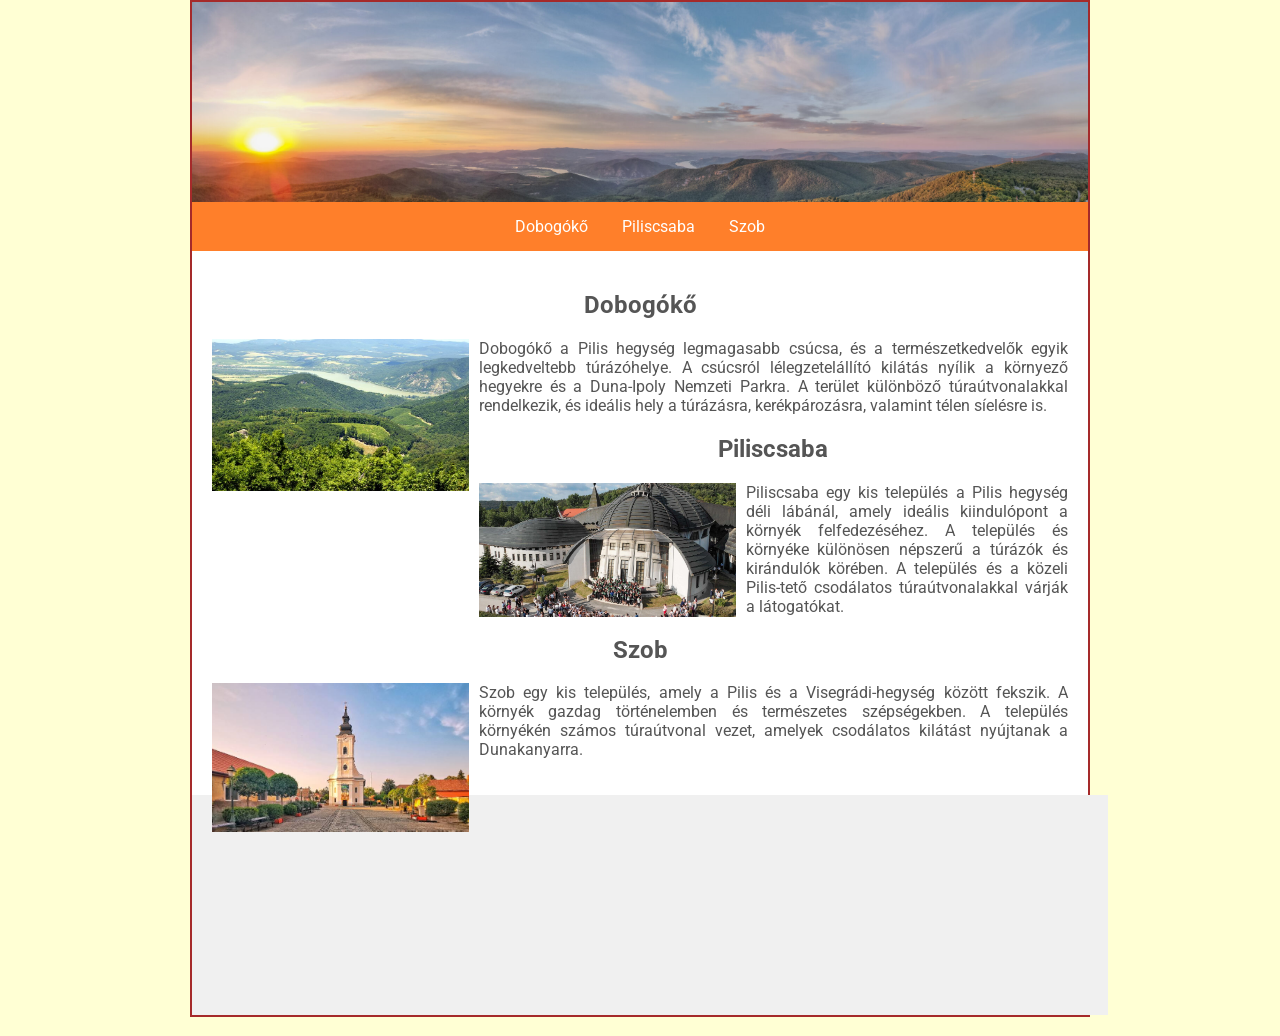
==== index.html @ d310d356 "hazifeladat" ====
<!DOCTYPE html>
<html lang="hu">

<head>
    <meta charset="UTF-8">
    <meta name="viewport" content="width=device-width, initial-scale=1.0">
    <title>Pilis Túra</title>
    <link href="https://fonts.googleapis.com/css2?family=Roboto:wght@400;700&display=swap" rel="stylesheet">
    <link rel="stylesheet" href="css/style.css">
</head>

<body>

    <div class="container">


        <header></header>


        <nav>
            <a href="#dobogoko">Dobogókő</a>
            <a href="#piliscsaba">Piliscsaba</a>
            <a href="#szob">Szob</a>
        </nav>


        <div class="content">
            <h2 id="dobogoko">Dobogókő</h2>
            <img src="img/dobogoko.jpg" alt="Dobogókő">
            <p>
                Dobogókő a Pilis hegység legmagasabb csúcsa, és a természetkedvelők egyik legkedveltebb túrázóhelye.
                A csúcsról lélegzetelállító kilátás nyílik a környező hegyekre és a Duna-Ipoly Nemzeti Parkra.
                A terület különböző túraútvonalakkal rendelkezik, és ideális hely a túrázásra, kerékpározásra, valamint
                télen síelésre is.
            </p>

            <h2 id="piliscsaba">Piliscsaba</h2>
            <img src="img/piliscsaba.jpg" alt="Piliscsaba">
            <p>
                Piliscsaba egy kis település a Pilis hegység déli lábánál, amely ideális kiindulópont a környék
                felfedezéséhez.
                A település és környéke különösen népszerű a túrázók és kirándulók körében. A település és a közeli
                Pilis-tető csodálatos túraútvonalakkal várják a látogatókat.
            </p>

            <h2 id="szob">Szob</h2>
            <img src="img/szob.jpg" alt="Szob">
            <p>
                Szob egy kis település, amely a Pilis és a Visegrádi-hegység között fekszik. A környék gazdag
                történelemben és természetes szépségekben.
                A település környékén számos túraútvonal vezet, amelyek csodálatos kilátást nyújtanak a Dunakanyarra.
            </p>
        </div>


        <footer>
            <div id="map">
                
                <iframe
                    src="https://www.google.com/maps/embed?pb=!1m18!1m12!1m3!1d10737.424748997015!2d18.88500821823842!3d47.71633563919831!2m3!1f0!2f0!3f0!3m2!1i1024!2i768!4f13.1!3m3!1m2!1s0x476a7c71a7bfaf83%3A0xa00c42b8575e3b0!2sPilisszentkereszt%2C%20Dobog%C3%B3k%C5%91%2C%202099!5e0!3m2!1shu!2shu!4v1739720347549!5m2!1shu!2shu"
                    width="100%"
                    height="200"
                    style="border:0;"
                    allowfullscreen=""
                    loading="lazy">
                </iframe>
            </div>
        </footer>

    </div>

</body>

</html>
---- css/style.css ----
body {
    font-family: 'Roboto', sans-serif;
    background-color: #FFFFD4;
    margin: 0;
    padding: 0;
}


.container {
    width: 70%;
    margin: 0 auto;
    border: 2px solid brown;
}

header {
    background-image: url(../img/pilis.jpg); 
    background-size: cover;
    height: 200px;
}

nav {
    background-color: #FF7F2A;
    text-align: center;
}

nav a {
    color: white;
    padding: 15px;
    text-decoration: none;
    display: inline-block;
}

nav a:hover {
    background-color: #BF153F;
}


.content {
    background-color: white;
    color: #555;
    padding: 20px;
}

.content h2 {
    text-align: center;
}

.content img {
    width: 30%;
    margin-right: 10px;
    float: left;
}

.content p {
    text-align: justify;
    padding-left: 10px;
}


footer {
    width: 100%;
    height: 200px;
    background-color: #f0f0f0;
    padding: 10px;
    margin: 0 auto;
    
}

#map {
    width: 100%;
    height: 100%;
}
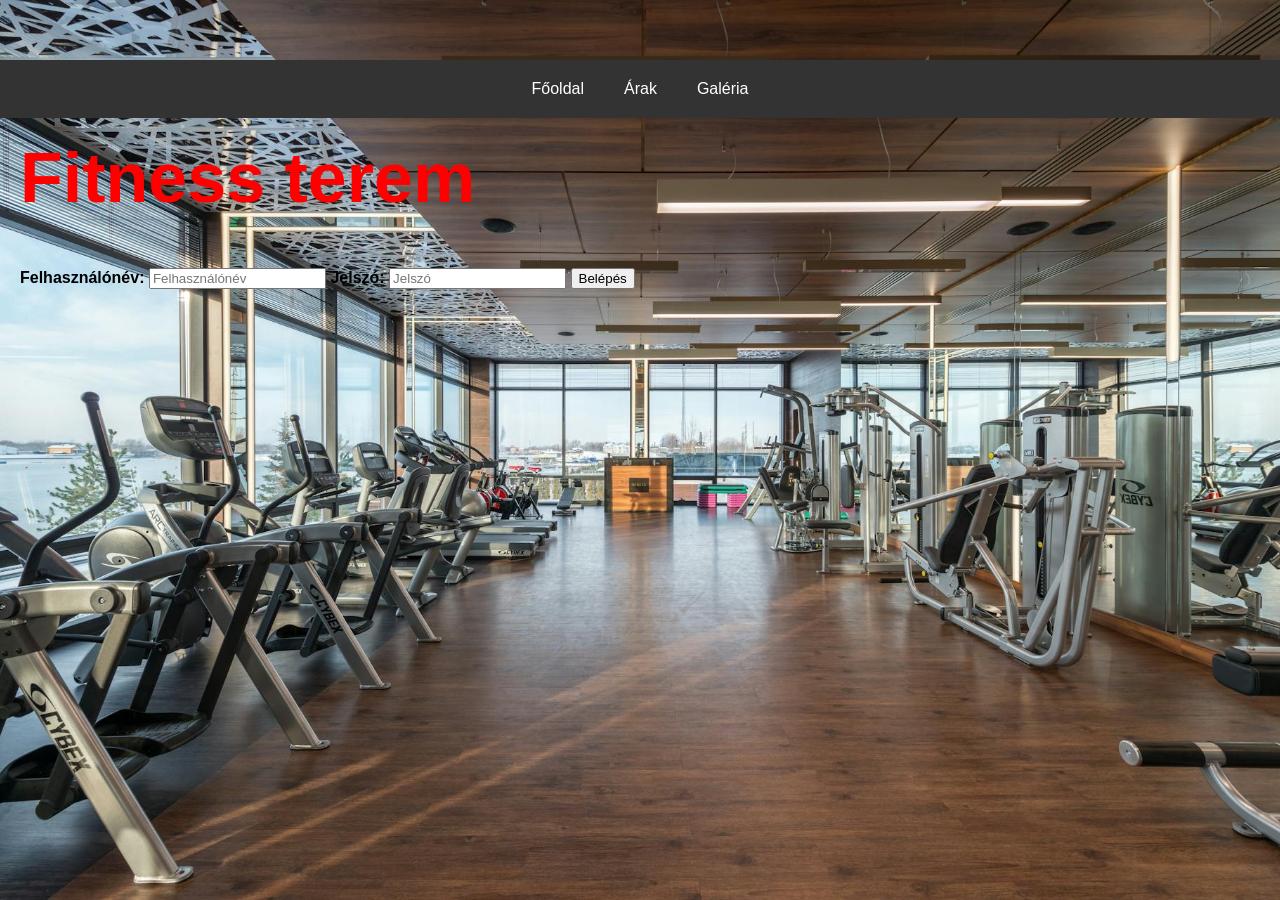
==== commit de98a117: "hazi" ====
--- a/index.html
+++ b/index.html
@@ -1,74 +1,30 @@
 <!DOCTYPE html>
 <html lang="hu">
-
 <head>
     <meta charset="UTF-8">
     <meta name="viewport" content="width=device-width, initial-scale=1.0">
-    <title>Pilis Túra</title>
-    <link href="https://fonts.googleapis.com/css2?family=Roboto:wght@400;700&display=swap" rel="stylesheet">
-    <link rel="stylesheet" href="css/style.css">
+    <title>Főoldal</title>
+    <link rel="stylesheet" href="css/stlye.css">
 </head>
-
 <body>
-
     <div class="container">
-
-
-        <header></header>
-
-
-        <nav>
-            <a href="#dobogoko">Dobogókő</a>
-            <a href="#piliscsaba">Piliscsaba</a>
-            <a href="#szob">Szob</a>
-        </nav>
-
-
+        <div class="navbar">
+            <ul>
+                <li><a href="index.html">Főoldal</a></li>
+                <li><a href="page1.html">Árak</a></li>
+                <li><a href="page2.html">Galéria</a></li>
+            </ul>
+        </div>
         <div class="content">
-            <h2 id="dobogoko">Dobogókő</h2>
-            <img src="img/dobogoko.jpg" alt="Dobogókő">
-            <p>
-                Dobogókő a Pilis hegység legmagasabb csúcsa, és a természetkedvelők egyik legkedveltebb túrázóhelye.
-                A csúcsról lélegzetelállító kilátás nyílik a környező hegyekre és a Duna-Ipoly Nemzeti Parkra.
-                A terület különböző túraútvonalakkal rendelkezik, és ideális hely a túrázásra, kerékpározásra, valamint
-                télen síelésre is.
-            </p>
-
-            <h2 id="piliscsaba">Piliscsaba</h2>
-            <img src="img/piliscsaba.jpg" alt="Piliscsaba">
-            <p>
-                Piliscsaba egy kis település a Pilis hegység déli lábánál, amely ideális kiindulópont a környék
-                felfedezéséhez.
-                A település és környéke különösen népszerű a túrázók és kirándulók körében. A település és a közeli
-                Pilis-tető csodálatos túraútvonalakkal várják a látogatókat.
-            </p>
-
-            <h2 id="szob">Szob</h2>
-            <img src="img/szob.jpg" alt="Szob">
-            <p>
-                Szob egy kis település, amely a Pilis és a Visegrádi-hegység között fekszik. A környék gazdag
-                történelemben és természetes szépségekben.
-                A település környékén számos túraútvonal vezet, amelyek csodálatos kilátást nyújtanak a Dunakanyarra.
-            </p>
+            <h1>Fitness terem</h1>
+            <form action="" method="post">
+                <label for="loginName">Felhasználónév:</label>
+                <input type="text" name="userName" id="loginName" placeholder="Felhasználónév" required>
+                <label for="password">Jelszó:</label>
+                <input type="password" name="password" id="password" placeholder="Jelszó">
+                <input type="submit" value="Belépés">
+            </form>
         </div>
-
-
-        <footer>
-            <div id="map">
-                
-                <iframe
-                    src="https://www.google.com/maps/embed?pb=!1m18!1m12!1m3!1d10737.424748997015!2d18.88500821823842!3d47.71633563919831!2m3!1f0!2f0!3f0!3m2!1i1024!2i768!4f13.1!3m3!1m2!1s0x476a7c71a7bfaf83%3A0xa00c42b8575e3b0!2sPilisszentkereszt%2C%20Dobog%C3%B3k%C5%91%2C%202099!5e0!3m2!1shu!2shu!4v1739720347549!5m2!1shu!2shu"
-                    width="100%"
-                    height="200"
-                    style="border:0;"
-                    allowfullscreen=""
-                    loading="lazy">
-                </iframe>
-            </div>
-        </footer>
-
     </div>
-
 </body>
-
 </html>
--- a/css/stlye.css
+++ b/css/stlye.css
@@ -0,0 +1,89 @@
+* {
+    margin: 0;
+    padding 0;
+    box-sizing: border-box;
+}
+
+body, html {
+    margin: 0;
+    padding: 0;
+    font-family: Arial, sans-serif;
+    background-image: url(../img/background.jpg);
+    background-size: cover; /* A kép teljes mértékben kitölti a rendelkezésre álló teret */
+    background-position: center center; /* A kép középre igazítása */
+    background-attachment: fixed; /* A háttér rögzítése, hogy ne mozduljon el a görgetéskor */
+    background-repeat: no-repeat;
+}
+h1 {
+    color: red;
+    font-size: 70px;
+}
+
+/* Navigációs sáv */
+.navbar {
+    background-color: #333;
+    width: 100%;
+    text-align: center; /* Középre igazítás */
+    padding: 10px 0;
+}
+
+.navbar ul {
+    list-style-type: none;
+    padding: 0;
+    margin: 0;
+    display: flex;
+    justify-content: center; /* Középre igazítás a vízszintes menü elemeknek */
+}
+
+.navbar ul li {
+    padding: 10px 20px;
+}
+
+.navbar ul li a {
+    color: white;
+    text-decoration: none;
+    display: block;
+}
+
+.navbar ul li a:hover {
+    background-color: #575757;
+    font-size: 130%;
+}
+
+/* Tartalom terület */
+.container {
+    padding-top: 60px; /* A navigációs menü magassága */
+}
+
+.content {
+    padding: 20px;
+}
+
+/* Reszponzív média lekérdezések */
+@media (max-width: 768px) {
+    .navbar ul {
+        flex-direction: column;
+        align-items: center;
+    }
+}
+
+form {
+    padding-top: 50px;
+    font-weight: bolder;
+}
+
+.image-container {
+    display: flex;               /* Flexbox konténer */
+    justify-content: space-around; /* A képek egyenletes elosztása */
+    gap: 10px;                   /* Távolság a képek között */
+}
+
+.image-container img {
+    width: 30%;                  /* A képek szélessége */
+    height: auto;                /* A képek magasságának automatikus beállítása a szélesség alapján */
+    object-fit: cover;           /* A képek nem torzulnak, hanem kitöltik a rendelkezésre álló teret */
+}
+table {
+    background-color: #575757;
+    color: white;
+}
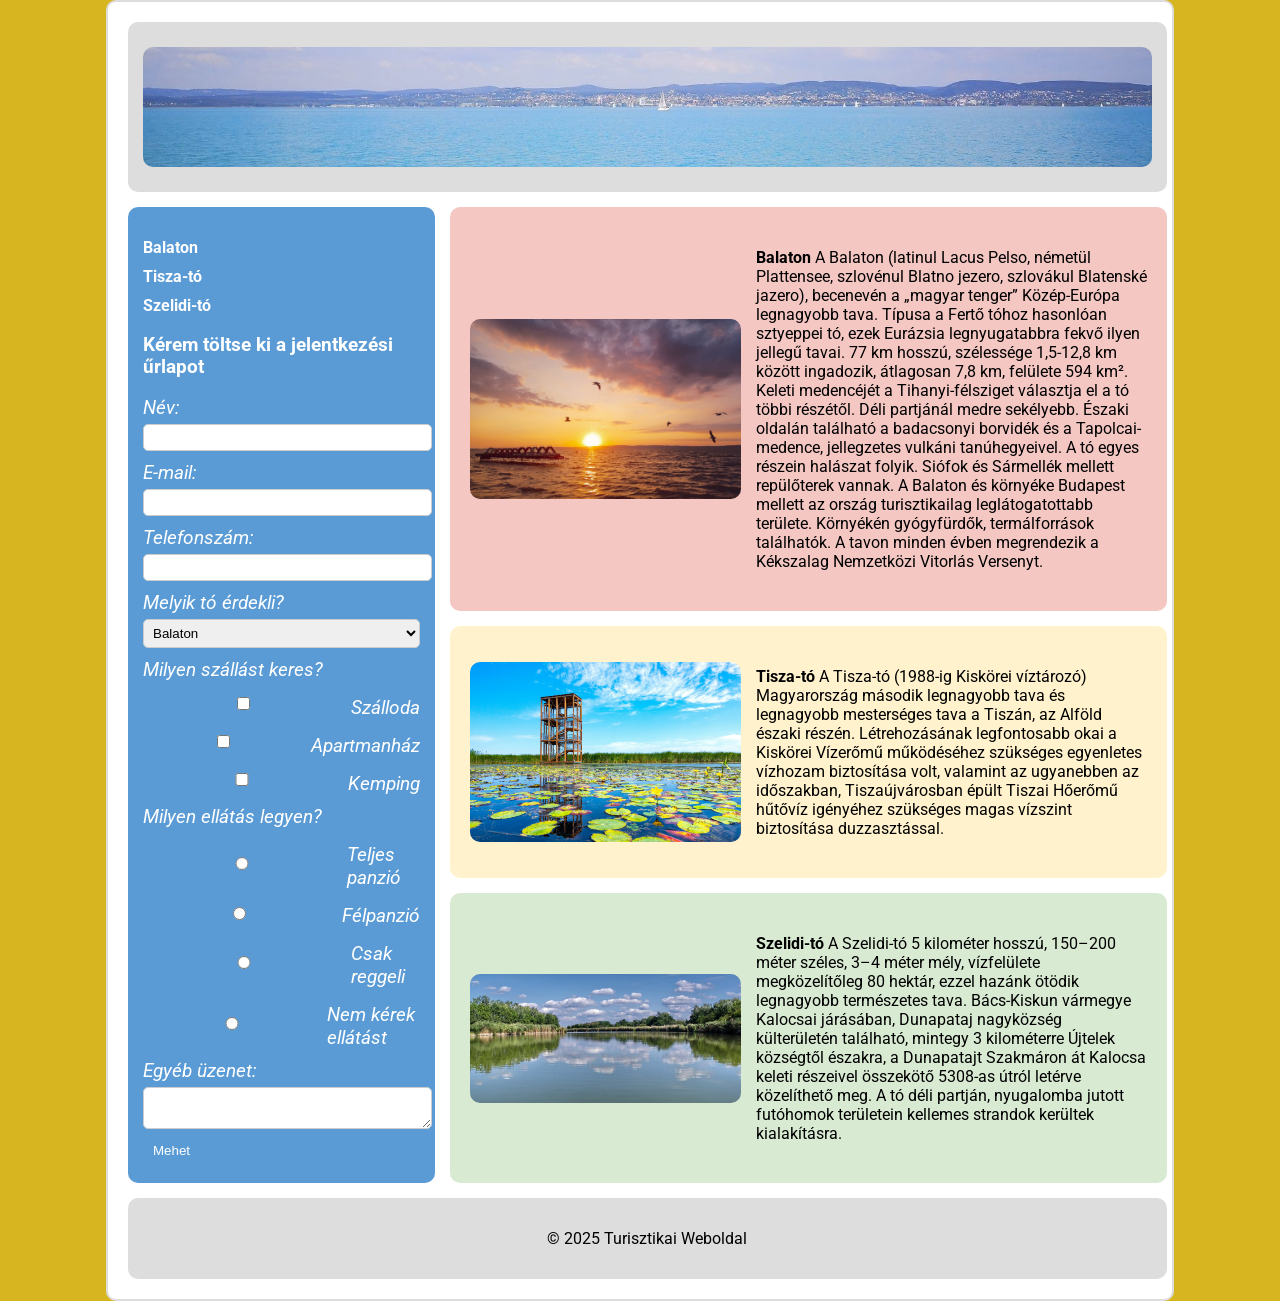
==== commit e93e7ed0: "hazi" ====
--- a/index.html
+++ b/index.html
@@ -1,30 +1,120 @@
 <!DOCTYPE html>
 <html lang="hu">
+
 <head>
     <meta charset="UTF-8">
     <meta name="viewport" content="width=device-width, initial-scale=1.0">
-    <title>Főoldal</title>
-    <link rel="stylesheet" href="css/stlye.css">
+    <title>Turisztikai Oldal</title>
+    <link rel="stylesheet" href="css/style.css">
+    <link href="https://fonts.googleapis.com/css2?family=Roboto&display=swap" rel="stylesheet">
 </head>
+
 <body>
     <div class="container">
-        <div class="navbar">
-            <ul>
-                <li><a href="index.html">Főoldal</a></li>
-                <li><a href="page1.html">Árak</a></li>
-                <li><a href="page2.html">Galéria</a></li>
-            </ul>
-        </div>
-        <div class="content">
-            <h1>Fitness terem</h1>
-            <form action="" method="post">
-                <label for="loginName">Felhasználónév:</label>
-                <input type="text" name="userName" id="loginName" placeholder="Felhasználónév" required>
-                <label for="password">Jelszó:</label>
-                <input type="password" name="password" id="password" placeholder="Jelszó">
-                <input type="submit" value="Belépés">
+        <header>
+            <img src="img/beach.jpg" alt="Strand kép">
+        </header>
+        <aside class="sidebar">
+            <nav>
+                <ul>
+                    <li><a href="#balaton">Balaton</a></li>
+                    <li><a href="#tisza">Tisza-tó</a></li>
+                    <li><a href="#szelidi">Szelidi-tó</a></li>
+                </ul>
+            </nav>
+            <h3>Kérem töltse ki a jelentkezési űrlapot</h3>
+            <form>
+                <label for="name">Név:</label>
+                <input type="text" id="name" name="name" required>
+
+                <label for="email">E-mail:</label>
+                <input type="email" id="email" name="email" required>
+
+                <label for="phone">Telefonszám:</label>
+                <input type="tel" id="phone" name="phone" required>
+
+                <label for="lake">Melyik tó érdekli?</label>
+                <select id="lake" name="lake">
+                    <option>Balaton</option>
+                    <option>Tisza-tó</option>
+                    <option>Szelidi-tó</option>
+                </select>
+
+                <label>Milyen szállást keres?</label>
+                <div class="checkbox-group">
+                    <input type="checkbox" id="hotel" name="accommodation" value="hotel">
+                    <label for="hotel">Szálloda</label>
+                </div>
+                <div class="checkbox-group">
+                    <input type="checkbox" id="apartment" name="accommodation" value="apartment">
+                    <label for="apartment">Apartmanház</label>
+                </div>
+                <div class="checkbox-group">
+                    <input type="checkbox" id="camping" name="accommodation" value="camping">
+                    <label for="camping">Kemping</label>
+                </div>
+
+                <label>Milyen ellátás legyen?</label>
+                <div class="radio-group">
+                    <input type="radio" id="full-board" name="meal" value="full" required>
+                    <label for="full-board">Teljes panzió</label>
+                </div>
+                <div class="radio-group">
+                    <input type="radio" id="half-board" name="meal" value="half">
+                    <label for="half-board">Félpanzió</label>
+                </div>
+                <div class="radio-group">
+                    <input type="radio" id="breakfast" name="meal" value="breakfast">
+                    <label for="breakfast">Csak reggeli</label>
+                </div>
+                <div class="radio-group">
+                    <input type="radio" id="no-meal" name="meal" value="none">
+                    <label for="no-meal">Nem kérek ellátást</label>
+                </div>
+
+                <label for="message">Egyéb üzenet:</label>
+                <textarea id="message" name="message"></textarea>
+
+                <button type="submit">Mehet</button>
             </form>
-        </div>
+        </aside>
+
+        <section id="balaton" class="section1">
+            <img src="img/balaton.jpg" alt="Balaton">
+            <p><strong>Balaton</strong> A Balaton (latinul Lacus Pelso, németül Plattensee, szlovénul Blatno jezero,
+                szlovákul Blatenské jazero), becenevén a „magyar tenger” Közép-Európa legnagyobb tava. Típusa a Fertő
+                tóhoz hasonlóan sztyeppei tó, ezek Eurázsia legnyugatabbra fekvő ilyen jellegű tavai. 77 km hosszú,
+                szélessége 1,5-12,8 km között ingadozik, átlagosan 7,8 km, felülete 594 km².
+
+                Keleti medencéjét a Tihanyi-félsziget választja el a tó többi részétől. Déli partjánál medre sekélyebb.
+                Északi oldalán található a badacsonyi borvidék és a Tapolcai-medence, jellegzetes vulkáni tanúhegyeivel.
+                A tó egyes részein halászat folyik. Siófok és Sármellék mellett repülőterek vannak. A Balaton és
+                környéke Budapest mellett az ország turisztikailag leglátogatottabb területe. Környékén gyógyfürdők,
+                termálforrások találhatók. A tavon minden évben megrendezik a Kékszalag Nemzetközi Vitorlás Versenyt.
+            </p>
+        </section>
+        <section id="tisza" class="section2">
+            <img src="img/tisza-to.jpg" alt="Tisza-tó">
+            <p><strong>Tisza-tó</strong> A Tisza-tó (1988-ig Kiskörei víztározó) Magyarország második legnagyobb
+                tava és legnagyobb mesterséges tava a Tiszán, az Alföld északi részén. Létrehozásának legfontosabb
+                okai a Kiskörei Vízerőmű működéséhez szükséges egyenletes vízhozam biztosítása volt, valamint az
+                ugyanebben az időszakban, Tiszaújvárosban épült Tiszai Hőerőmű hűtővíz igényéhez szükséges magas
+                vízszint biztosítása duzzasztással.</p>
+        </section>
+        <section id="szelidi" class="section3">
+            <img src="img/szelidi.jpg" alt="Szelidi-tó">
+            <p><strong>Szelidi-tó</strong> A Szelidi-tó 5 kilométer hosszú, 150–200 méter széles, 3–4 méter mély,
+                vízfelülete megközelítőleg 80 hektár, ezzel hazánk ötödik legnagyobb természetes tava. Bács-Kiskun
+                vármegye Kalocsai járásában, Dunapataj nagyközség külterületén található, mintegy 3 kilométerre Újtelek
+                községtől északra, a Dunapatajt Szakmáron át Kalocsa keleti részeivel összekötő 5308-as útról letérve
+                közelíthető meg. A tó déli partján, nyugalomba jutott futóhomok területein kellemes strandok kerültek
+                kialakításra.</p>
+        </section>
+
+        <footer>
+            <p>&copy; 2025 Turisztikai Weboldal</p>
+        </footer>
     </div>
 </body>
+
 </html>
--- a/css/style.css
+++ b/css/style.css
@@ -0,0 +1,128 @@
+body {
+    background-color: #D7B520;
+    font-family: 'Roboto', sans-serif;
+    margin: 0;
+    display: flex;
+    justify-content: center;
+}
+.container {
+    width: 80%;
+    background: #fff;
+    border: 2px solid #ddd;
+    border-radius: 10px;
+    padding: 20px;
+    display: grid;
+    grid-template-areas: 
+        "header header"
+        "sidebar section1"
+        "sidebar section2"
+        "sidebar section3"
+        "footer footer";
+    grid-template-columns: 30% 70%;
+    gap: 15px;
+}
+header {
+    grid-area: header;
+    text-align: center;
+    padding: 15px;
+    background: #ddd;
+    border-radius: 10px;
+    height: 140px;
+    display: flex;
+    align-items: center;
+    justify-content: center;
+    overflow: hidden;
+}
+header img {
+    width: 100%;
+    height: auto;
+    max-height: 120px;
+    object-fit: cover;
+    border-radius: 10px;
+}
+.sidebar {
+    grid-area: sidebar;
+    background: #5A9BD5;
+    padding: 15px;
+    border-radius: 10px;
+    color: white;
+}
+.section1, .section2, .section3 {
+    min-height: 200px;
+    display: flex;
+    align-items: center;
+    justify-content: flex-start;
+    padding: 20px;
+    border-radius: 10px;
+}
+.section1 { grid-area: section1; background: #F4C7C3; }
+.section2 { grid-area: section2; background: #FFF2CC; }
+.section3 { grid-area: section3; background: #D9EAD3; }
+footer {
+    grid-area: footer;
+    text-align: center;
+    padding: 15px;
+    background: #ddd;
+    border-radius: 10px;
+}
+section img {
+    width: 40%;
+    max-height: 200px;
+    object-fit: cover;
+    border-radius: 10px;
+    float: left;
+    margin-right: 15px;
+}
+.sidebar nav ul {
+    list-style: none;
+    padding: 0;
+}
+.sidebar nav ul li {
+    margin-bottom: 10px;
+}
+.sidebar nav ul li a {
+    color: white;
+    text-decoration: none;
+    font-weight: bold;
+}
+form label {
+    display: block;
+    font-style: italic;
+    font-size: 1.2em;
+    margin-top: 10px;
+}
+.checkbox-group, .radio-group {
+    display: flex;
+    align-items: center;
+    gap: 8px;
+    margin-top: 5px;
+}
+input, select, textarea {
+    width: 100%;
+    padding: 5px;
+    margin-top: 5px;
+    border: 1px solid #ccc;
+    border-radius: 5px;
+}
+button {
+    background: #5A9BD5;
+    color: white;
+    padding: 10px;
+    border: none;
+    cursor: pointer;
+    border-radius: 5px;
+}
+@media (max-width: 768px) {
+    .container {
+        display: flex;
+        flex-direction: column;
+    }
+    .sidebar, section, footer {
+        width: 100%;
+    }
+    .sidebar nav ul {
+        display: flex;
+        justify-content: space-around;
+        padding: 0;
+    }
+}
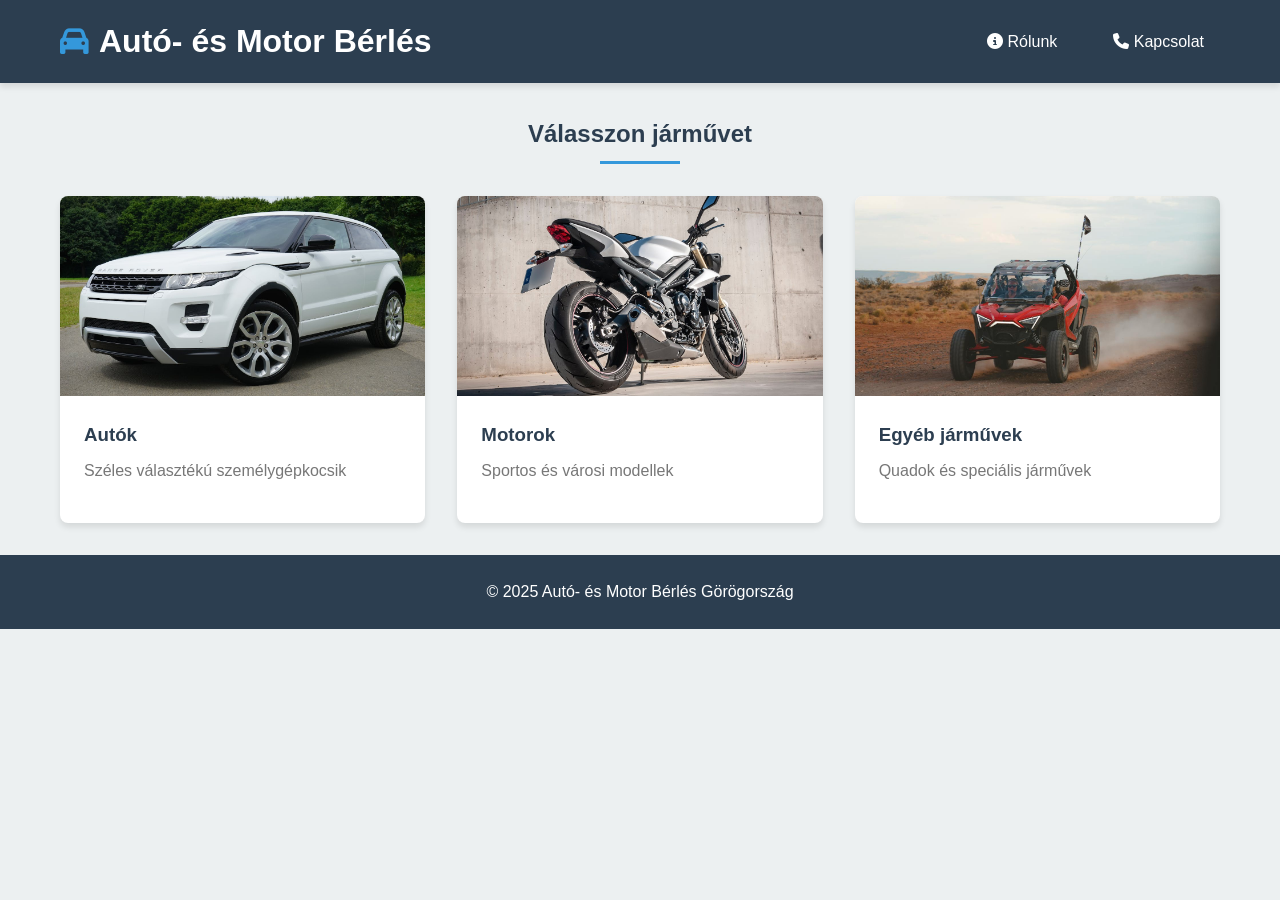
==== commit 81a9bff3: "message" ====
--- a/index.html
+++ b/index.html
@@ -1,120 +1,66 @@
 <!DOCTYPE html>
 <html lang="hu">
-
 <head>
     <meta charset="UTF-8">
     <meta name="viewport" content="width=device-width, initial-scale=1.0">
-    <title>Turisztikai Oldal</title>
+    <meta name="description" content="Prémium autó- és motor bérlés Görögországban">
+    <title>Autó- és Motor Bérlés | Főoldal</title>
     <link rel="stylesheet" href="css/style.css">
-    <link href="https://fonts.googleapis.com/css2?family=Roboto&display=swap" rel="stylesheet">
+    <link rel="stylesheet" href="https://cdnjs.cloudflare.com/ajax/libs/font-awesome/6.4.0/css/all.min.css">
 </head>
-
 <body>
-    <div class="container">
-        <header>
-            <img src="img/beach.jpg" alt="Strand kép">
-        </header>
-        <aside class="sidebar">
-            <nav>
+    <header class="main-header">
+        <div class="header-container">
+            <div class="logo">
+                <i class="fas fa-car"></i>
+                <h1>Autó- és Motor Bérlés</h1>
+            </div>
+            <nav class="main-nav">
                 <ul>
-                    <li><a href="#balaton">Balaton</a></li>
-                    <li><a href="#tisza">Tisza-tó</a></li>
-                    <li><a href="#szelidi">Szelidi-tó</a></li>
+                    <li><a href="rolunk.html"><i class="fas fa-info-circle"></i> Rólunk</a></li>
+                    <li><a href="kapcsolat.html"><i class="fas fa-phone"></i> Kapcsolat</a></li>
                 </ul>
             </nav>
-            <h3>Kérem töltse ki a jelentkezési űrlapot</h3>
-            <form>
-                <label for="name">Név:</label>
-                <input type="text" id="name" name="name" required>
+        </div>
+    </header>
 
-                <label for="email">E-mail:</label>
-                <input type="email" id="email" name="email" required>
+    <main class="main-content">
+        <h2 class="section-title">Válasszon járművet</h2>
+        <div class="vehicle-grid">
+            <a href="auto.html" class="vehicle-card">
+                <div class="vehicle-image-container">
+                    <img src="img/auto.jpg" alt="Autó" class="vehicle-image">
+                </div>
+                <div class="vehicle-info">
+                    <h3 class="vehicle-title">Autók</h3>
+                    <p class="vehicle-description">Széles választékú személygépkocsik</p>
+                </div>
+            </a>
+            
+            <a href="motor.html" class="vehicle-card">
+                <div class="vehicle-image-container">
+                    <img src="img/motor.jpg" alt="Motor" class="vehicle-image">
+                </div>
+                <div class="vehicle-info">
+                    <h3 class="vehicle-title">Motorok</h3>
+                    <p class="vehicle-description">Sportos és városi modellek</p>
+                </div>
+            </a>
+            
+            <a href="egyeb.html" class="vehicle-card">
+                <div class="vehicle-image-container">
+                    <img src="img/egyeb.jpg" alt="Egyéb járművek" class="vehicle-image">
+                </div>
+                <div class="vehicle-info">
+                    <h3 class="vehicle-title">Egyéb járművek</h3>
+                    <p class="vehicle-description">Quadok és speciális járművek</p>
+                </div>
+            </a>
+        </div>
+    </main>
 
-                <label for="phone">Telefonszám:</label>
-                <input type="tel" id="phone" name="phone" required>
-
-                <label for="lake">Melyik tó érdekli?</label>
-                <select id="lake" name="lake">
-                    <option>Balaton</option>
-                    <option>Tisza-tó</option>
-                    <option>Szelidi-tó</option>
-                </select>
-
-                <label>Milyen szállást keres?</label>
-                <div class="checkbox-group">
-                    <input type="checkbox" id="hotel" name="accommodation" value="hotel">
-                    <label for="hotel">Szálloda</label>
-                </div>
-                <div class="checkbox-group">
-                    <input type="checkbox" id="apartment" name="accommodation" value="apartment">
-                    <label for="apartment">Apartmanház</label>
-                </div>
-                <div class="checkbox-group">
-                    <input type="checkbox" id="camping" name="accommodation" value="camping">
-                    <label for="camping">Kemping</label>
-                </div>
-
-                <label>Milyen ellátás legyen?</label>
-                <div class="radio-group">
-                    <input type="radio" id="full-board" name="meal" value="full" required>
-                    <label for="full-board">Teljes panzió</label>
-                </div>
-                <div class="radio-group">
-                    <input type="radio" id="half-board" name="meal" value="half">
-                    <label for="half-board">Félpanzió</label>
-                </div>
-                <div class="radio-group">
-                    <input type="radio" id="breakfast" name="meal" value="breakfast">
-                    <label for="breakfast">Csak reggeli</label>
-                </div>
-                <div class="radio-group">
-                    <input type="radio" id="no-meal" name="meal" value="none">
-                    <label for="no-meal">Nem kérek ellátást</label>
-                </div>
-
-                <label for="message">Egyéb üzenet:</label>
-                <textarea id="message" name="message"></textarea>
-
-                <button type="submit">Mehet</button>
-            </form>
-        </aside>
-
-        <section id="balaton" class="section1">
-            <img src="img/balaton.jpg" alt="Balaton">
-            <p><strong>Balaton</strong> A Balaton (latinul Lacus Pelso, németül Plattensee, szlovénul Blatno jezero,
-                szlovákul Blatenské jazero), becenevén a „magyar tenger” Közép-Európa legnagyobb tava. Típusa a Fertő
-                tóhoz hasonlóan sztyeppei tó, ezek Eurázsia legnyugatabbra fekvő ilyen jellegű tavai. 77 km hosszú,
-                szélessége 1,5-12,8 km között ingadozik, átlagosan 7,8 km, felülete 594 km².
-
-                Keleti medencéjét a Tihanyi-félsziget választja el a tó többi részétől. Déli partjánál medre sekélyebb.
-                Északi oldalán található a badacsonyi borvidék és a Tapolcai-medence, jellegzetes vulkáni tanúhegyeivel.
-                A tó egyes részein halászat folyik. Siófok és Sármellék mellett repülőterek vannak. A Balaton és
-                környéke Budapest mellett az ország turisztikailag leglátogatottabb területe. Környékén gyógyfürdők,
-                termálforrások találhatók. A tavon minden évben megrendezik a Kékszalag Nemzetközi Vitorlás Versenyt.
-            </p>
-        </section>
-        <section id="tisza" class="section2">
-            <img src="img/tisza-to.jpg" alt="Tisza-tó">
-            <p><strong>Tisza-tó</strong> A Tisza-tó (1988-ig Kiskörei víztározó) Magyarország második legnagyobb
-                tava és legnagyobb mesterséges tava a Tiszán, az Alföld északi részén. Létrehozásának legfontosabb
-                okai a Kiskörei Vízerőmű működéséhez szükséges egyenletes vízhozam biztosítása volt, valamint az
-                ugyanebben az időszakban, Tiszaújvárosban épült Tiszai Hőerőmű hűtővíz igényéhez szükséges magas
-                vízszint biztosítása duzzasztással.</p>
-        </section>
-        <section id="szelidi" class="section3">
-            <img src="img/szelidi.jpg" alt="Szelidi-tó">
-            <p><strong>Szelidi-tó</strong> A Szelidi-tó 5 kilométer hosszú, 150–200 méter széles, 3–4 méter mély,
-                vízfelülete megközelítőleg 80 hektár, ezzel hazánk ötödik legnagyobb természetes tava. Bács-Kiskun
-                vármegye Kalocsai járásában, Dunapataj nagyközség külterületén található, mintegy 3 kilométerre Újtelek
-                községtől északra, a Dunapatajt Szakmáron át Kalocsa keleti részeivel összekötő 5308-as útról letérve
-                közelíthető meg. A tó déli partján, nyugalomba jutott futóhomok területein kellemes strandok kerültek
-                kialakításra.</p>
-        </section>
-
-        <footer>
-            <p>&copy; 2025 Turisztikai Weboldal</p>
-        </footer>
-    </div>
+    <footer class="main-footer">
+        <p>&copy; 2025 Autó- és Motor Bérlés Görögország</p>
+    </footer>
 </body>
-
 </html>
--- a/css/style.css
+++ b/css/style.css
@@ -1,128 +1,352 @@
+:root {
+    --primary-color: #2c3e50;
+    --secondary-color: #3498db;
+    --accent-color: #e74c3c;
+    --light-color: #ecf0f1;
+    --dark-color: #2c3e50;
+    --text-color: #333;
+    --text-light: #777;
+    --shadow: 0 4px 6px rgba(0, 0, 0, 0.1);
+    --transition: all 0.3s ease;
+}
+
+* {
+    box-sizing: border-box;
+    margin: 0;
+    padding: 0;
+}
+
 body {
-    background-color: #D7B520;
-    font-family: 'Roboto', sans-serif;
-    margin: 0;
-    display: flex;
-    justify-content: center;
-}
-.container {
-    width: 80%;
-    background: #fff;
-    border: 2px solid #ddd;
-    border-radius: 10px;
-    padding: 20px;
+    font-family: 'Segoe UI', Tahoma, Geneva, Verdana, sans-serif;
+    line-height: 1.6;
+    color: var(--text-color);
+    background-color: var(--light-color);
+}
+
+/* Fejléc stílusok */
+.main-header {
+    background-color: var(--primary-color);
+    color: white;
+    padding: 1rem 0;
+    box-shadow: var(--shadow);
+    position: sticky;
+    top: 0;
+    z-index: 100;
+}
+
+.header-container {
+    max-width: 1200px;
+    margin: 0 auto;
+    padding: 0 20px;
+    display: flex;
+    justify-content: space-between;
+    align-items: center;
+}
+
+.logo {
+    display: flex;
+    align-items: center;
+    gap: 10px;
+    color: white;
+    text-decoration: none;
+}
+
+.logo i {
+    font-size: 1.8rem;
+    color: var(--secondary-color);
+}
+
+.main-nav ul {
+    display: flex;
+    list-style: none;
+    gap: 1.5rem;
+}
+
+.main-nav a {
+    color: white;
+    text-decoration: none;
+    font-weight: 500;
+    padding: 0.5rem 1rem;
+    border-radius: 4px;
+    transition: var(--transition);
+}
+
+.main-nav a:hover {
+    background-color: var(--secondary-color);
+}
+
+.back-button {
+    color: white;
+    text-decoration: none;
+    display: flex;
+    align-items: center;
+    gap: 5px;
+}
+
+/* Fő tartalom */
+.main-content {
+    max-width: 1200px;
+    margin: 2rem auto;
+    padding: 0 20px;
+}
+
+.section-title {
+    text-align: center;
+    margin-bottom: 2rem;
+    color: var(--dark-color);
+    position: relative;
+    padding-bottom: 10px;
+}
+
+.section-title::after {
+    content: '';
+    position: absolute;
+    bottom: 0;
+    left: 50%;
+    transform: translateX(-50%);
+    width: 80px;
+    height: 3px;
+    background-color: var(--secondary-color);
+}
+
+/* Jármű kártyák */
+.vehicle-grid {
     display: grid;
-    grid-template-areas: 
-        "header header"
-        "sidebar section1"
-        "sidebar section2"
-        "sidebar section3"
-        "footer footer";
-    grid-template-columns: 30% 70%;
-    gap: 15px;
-}
-header {
-    grid-area: header;
+    grid-template-columns: repeat(auto-fill, minmax(300px, 1fr));
+    gap: 2rem;
+    margin: 2rem 0;
+}
+
+.vehicle-card {
+    background: white;
+    border-radius: 8px;
+    overflow: hidden;
+    box-shadow: var(--shadow);
+    transition: var(--transition);
+    text-decoration: none;
+    color: var(--text-color);
+}
+
+.vehicle-card:hover {
+    transform: translateY(-5px);
+    box-shadow: 0 10px 20px rgba(0, 0, 0, 0.1);
+}
+
+.vehicle-image-container {
+    position: relative;
+    overflow: hidden;
+    height: 200px;
+}
+
+.vehicle-image {
+    width: 100%;
+    height: 100%;
+    object-fit: cover;
+    transition: var(--transition);
+}
+
+.vehicle-card:hover .vehicle-image {
+    transform: scale(1.05);
+}
+
+.vehicle-info {
+    padding: 1.5rem;
+}
+
+.vehicle-title {
+    margin-bottom: 0.5rem;
+    color: var(--dark-color);
+}
+
+.vehicle-description {
+    color: var(--text-light);
+    margin-bottom: 1rem;
+}
+
+.vehicle-price {
+    font-weight: bold;
+    color: var(--accent-color);
+    font-size: 1.2rem;
+    margin-bottom: 1rem;
+}
+
+/* Gombok */
+.btn {
+    display: inline-block;
+    padding: 0.8rem 1.5rem;
+    background-color: var(--secondary-color);
+    color: white;
+    border: none;
+    border-radius: 4px;
+    cursor: pointer;
+    font-weight: 500;
     text-align: center;
-    padding: 15px;
-    background: #ddd;
-    border-radius: 10px;
-    height: 140px;
-    display: flex;
+    text-decoration: none;
+    transition: var(--transition);
+    width: 100%;
+}
+
+.btn:hover {
+    background-color: #2980b9;
+    transform: translateY(-2px);
+}
+
+/* Rólunk oldal */
+.about-section {
+    margin-bottom: 3rem;
+}
+
+.about-content {
+    display: flex;
+    gap: 2rem;
     align-items: center;
-    justify-content: center;
-    overflow: hidden;
-}
-header img {
+}
+
+.about-image {
+    flex: 1;
+}
+
+.about-text {
+    flex: 1;
+}
+
+.about-text p {
+    margin-bottom: 1rem;
+}
+
+.responsive-image {
     width: 100%;
     height: auto;
-    max-height: 120px;
-    object-fit: cover;
-    border-radius: 10px;
-}
-.sidebar {
-    grid-area: sidebar;
-    background: #5A9BD5;
-    padding: 15px;
-    border-radius: 10px;
-    color: white;
-}
-.section1, .section2, .section3 {
-    min-height: 200px;
-    display: flex;
-    align-items: center;
-    justify-content: flex-start;
-    padding: 20px;
-    border-radius: 10px;
-}
-.section1 { grid-area: section1; background: #F4C7C3; }
-.section2 { grid-area: section2; background: #FFF2CC; }
-.section3 { grid-area: section3; background: #D9EAD3; }
-footer {
-    grid-area: footer;
+    border-radius: 8px;
+}
+
+.features-grid {
+    display: grid;
+    grid-template-columns: repeat(auto-fit, minmax(250px, 1fr));
+    gap: 2rem;
+}
+
+.feature-card {
+    background: white;
+    padding: 2rem;
+    border-radius: 8px;
     text-align: center;
-    padding: 15px;
-    background: #ddd;
-    border-radius: 10px;
-}
-section img {
-    width: 40%;
-    max-height: 200px;
-    object-fit: cover;
-    border-radius: 10px;
-    float: left;
-    margin-right: 15px;
-}
-.sidebar nav ul {
-    list-style: none;
-    padding: 0;
-}
-.sidebar nav ul li {
-    margin-bottom: 10px;
-}
-.sidebar nav ul li a {
-    color: white;
-    text-decoration: none;
-    font-weight: bold;
-}
-form label {
+    box-shadow: var(--shadow);
+    transition: var(--transition);
+}
+
+.feature-card:hover {
+    transform: translateY(-5px);
+}
+
+.feature-card i {
+    font-size: 2rem;
+    color: var(--secondary-color);
+    margin-bottom: 1rem;
+}
+
+.feature-card h3 {
+    margin-bottom: 1rem;
+}
+
+/* Kapcsolat oldal */
+.contact-container {
+    display: flex;
+    gap: 2rem;
+    margin-bottom: 3rem;
+}
+
+.contact-info {
+    flex: 1;
+}
+
+.contact-form {
+    flex: 1;
+}
+
+.contact-card {
+    display: flex;
+    align-items: flex-start;
+    gap: 1rem;
+    margin-bottom: 1.5rem;
+    padding: 1rem;
+    background: white;
+    border-radius: 8px;
+    box-shadow: var(--shadow);
+}
+
+.contact-card i {
+    font-size: 1.5rem;
+    color: var(--secondary-color);
+    margin-top: 5px;
+}
+
+.form-group {
+    margin-bottom: 1.5rem;
+}
+
+.form-group label {
     display: block;
-    font-style: italic;
-    font-size: 1.2em;
-    margin-top: 10px;
-}
-.checkbox-group, .radio-group {
-    display: flex;
-    align-items: center;
-    gap: 8px;
-    margin-top: 5px;
-}
-input, select, textarea {
+    margin-bottom: 0.5rem;
+    font-weight: 500;
+}
+
+.form-group input,
+.form-group textarea {
     width: 100%;
-    padding: 5px;
-    margin-top: 5px;
-    border: 1px solid #ccc;
-    border-radius: 5px;
-}
-button {
-    background: #5A9BD5;
-    color: white;
-    padding: 10px;
-    border: none;
-    cursor: pointer;
-    border-radius: 5px;
-}
+    padding: 0.8rem;
+    border: 1px solid #ddd;
+    border-radius: 4px;
+    font-family: inherit;
+}
+
+.form-group textarea {
+    resize: vertical;
+    min-height: 150px;
+}
+
+.map-container {
+    border-radius: 8px;
+    overflow: hidden;
+    box-shadow: var(--shadow);
+}
+
+/* Lábléc */
+.main-footer {
+    background-color: var(--primary-color);
+    color: white;
+    text-align: center;
+    padding: 1.5rem 0;
+    margin-top: 2rem;
+}
+
+/* Reszponzív design */
 @media (max-width: 768px) {
-    .container {
-        display: flex;
+    .header-container {
         flex-direction: column;
-    }
-    .sidebar, section, footer {
-        width: 100%;
-    }
-    .sidebar nav ul {
-        display: flex;
-        justify-content: space-around;
-        padding: 0;
-    }
-}
+        gap: 1rem;
+    }
+    
+    .about-content {
+        flex-direction: column;
+    }
+    
+    .contact-container {
+        flex-direction: column;
+    }
+    
+    .main-nav ul {
+        flex-wrap: wrap;
+        justify-content: center;
+    }
+}
+
+@media (max-width: 480px) {
+    .section-title {
+        font-size: 1.5rem;
+    }
+    
+    .vehicle-grid {
+        grid-template-columns: 1fr;
+    }
+}
